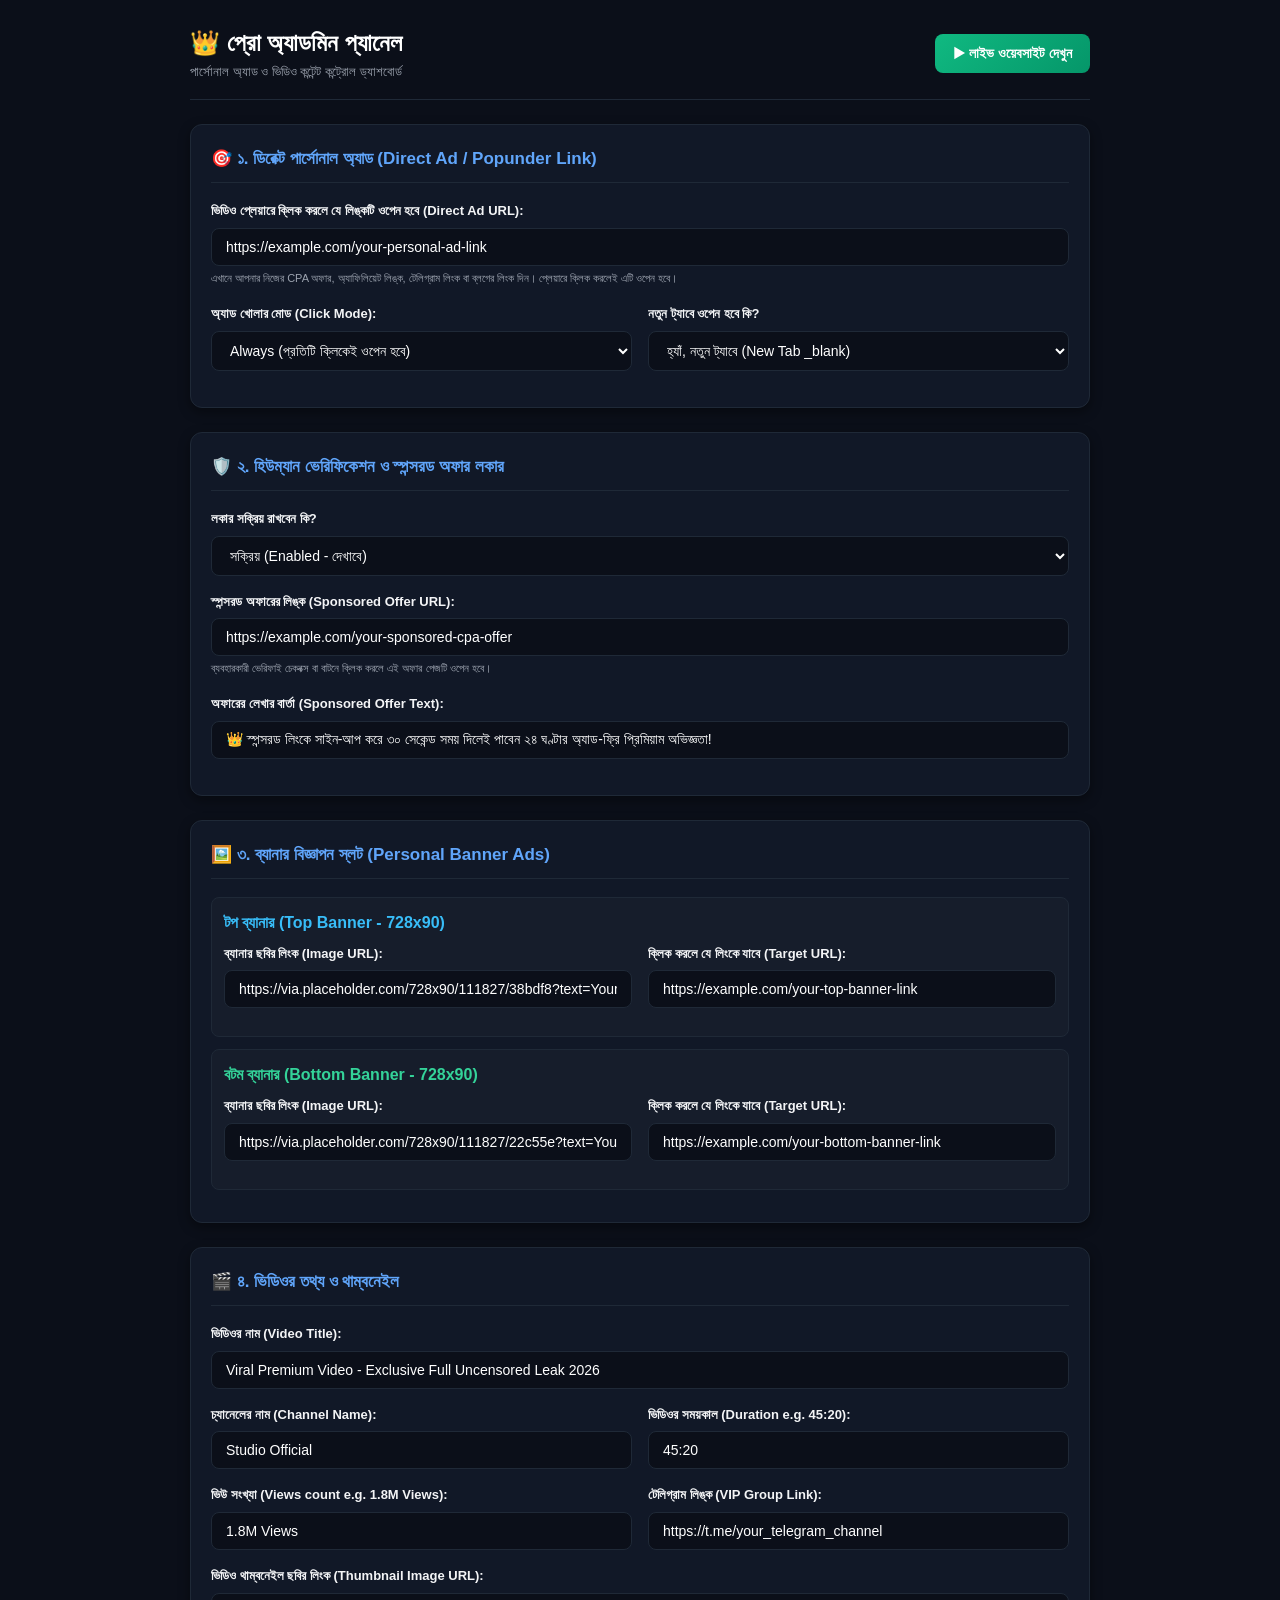
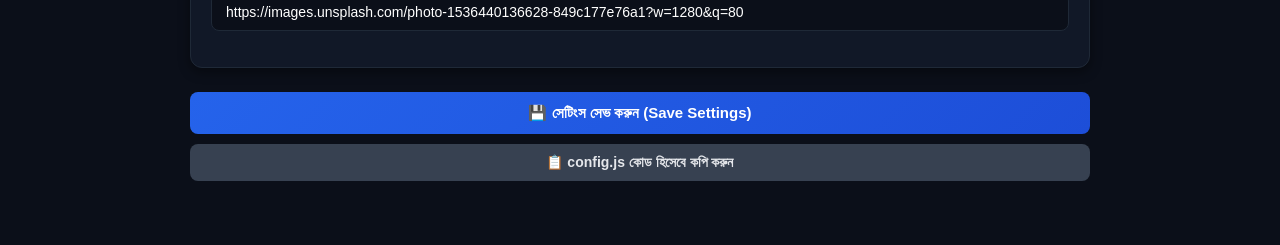
==== admin.html @ 70904a00 "Initial commit: Video Landing Page with personal ads and admin panel" ====
<!DOCTYPE html>
<html lang="bn">
<head>
    <meta charset="UTF-8">
    <meta name="viewport" content="width=device-width, initial-scale=1.0">
    <title>প্রো অ্যাডমিন প্যানেল - ব্যক্তিগত বিজ্ঞাপন ও ভিডিও সেটিংস</title>
    <style>
        :root {
            --bg-dark: #0b0f19;
            --bg-card: #111827;
            --primary: #3b82f6;
            --success: #10b981;
            --danger: #ef4444;
            --text-main: #f3f4f6;
            --text-muted: #9ca3af;
            --border: #1f2937;
        }

        * {
            margin: 0;
            padding: 0;
            box-sizing: border-box;
            font-family: -apple-system, BlinkMacSystemFont, 'Segoe UI', Roboto, sans-serif;
        }

        body {
            background-color: var(--bg-dark);
            color: var(--text-main);
            padding: 24px 16px;
            line-height: 1.6;
        }

        .admin-wrap {
            max-width: 900px;
            margin: 0 auto;
        }

        .header-bar {
            display: flex;
            align-items: center;
            justify-content: space-between;
            margin-bottom: 24px;
            padding-bottom: 16px;
            border-bottom: 1px solid var(--border);
            flex-wrap: wrap;
            gap: 12px;
        }

        .header-title h1 {
            font-size: 24px;
            font-weight: 800;
            color: #fff;
            display: flex;
            align-items: center;
            gap: 10px;
        }

        .btn-view-site {
            background: linear-gradient(135deg, #10b981, #059669);
            color: #fff;
            text-decoration: none;
            padding: 8px 18px;
            border-radius: 8px;
            font-size: 14px;
            font-weight: 700;
            transition: opacity 0.2s;
        }

        .btn-view-site:hover {
            opacity: 0.9;
        }

        .card-box {
            background: var(--bg-card);
            border: 1px solid var(--border);
            border-radius: 12px;
            padding: 20px;
            margin-bottom: 24px;
            box-shadow: 0 4px 12px rgba(0, 0, 0, 0.4);
        }

        .card-header {
            display: flex;
            align-items: center;
            gap: 10px;
            margin-bottom: 18px;
            padding-bottom: 10px;
            border-bottom: 1px solid var(--border);
        }

        .card-header h2 {
            font-size: 17px;
            font-weight: 700;
            color: #60a5fa;
        }

        .form-group {
            margin-bottom: 16px;
        }

        .form-group label {
            display: block;
            font-size: 13px;
            font-weight: 600;
            color: var(--text-main);
            margin-bottom: 6px;
        }

        .form-group .hint {
            font-size: 11px;
            color: var(--text-muted);
            margin-top: 4px;
        }

        .form-control {
            width: 100%;
            background: #0b0f19;
            border: 1px solid var(--border);
            color: #fff;
            padding: 10px 14px;
            border-radius: 8px;
            font-size: 14px;
            outline: none;
            transition: border-color 0.2s;
        }

        .form-control:focus {
            border-color: var(--primary);
        }

        .grid-2 {
            display: grid;
            grid-template-columns: 1fr;
            gap: 16px;
        }

        @media (min-width: 600px) {
            .grid-2 {
                grid-template-columns: 1fr 1fr;
            }
        }

        .btn-submit {
            background: linear-gradient(135deg, #2563eb, #1d4ed8);
            color: #fff;
            border: none;
            padding: 12px 24px;
            border-radius: 8px;
            font-size: 15px;
            font-weight: 700;
            cursor: pointer;
            width: 100%;
            transition: transform 0.2s ease;
        }

        .btn-submit:hover {
            transform: translateY(-2px);
        }

        .btn-secondary {
            background: #374151;
            color: #e5e7eb;
            border: none;
            padding: 10px 18px;
            border-radius: 8px;
            font-size: 14px;
            font-weight: 600;
            cursor: pointer;
            margin-top: 10px;
            width: 100%;
        }

        .banner-unit-box {
            background: rgba(255, 255, 255, 0.02);
            border: 1px solid #1f2937;
            padding: 12px;
            border-radius: 8px;
            margin-bottom: 12px;
        }

        .alert-box {
            display: none;
            background: rgba(16, 185, 129, 0.2);
            border: 1px solid #10b981;
            color: #34d399;
            padding: 12px;
            border-radius: 8px;
            margin-bottom: 20px;
            font-size: 14px;
            font-weight: 600;
            text-align: center;
        }
    </style>
</head>
<body>

    <div class="admin-wrap">
        <!-- Header -->
        <div class="header-bar">
            <div class="header-title">
                <h1>👑 প্রো অ্যাডমিন প্যানেল</h1>
                <p style="font-size: 13px; color: var(--text-muted);">পার্সোনাল অ্যাড ও ভিডিও কন্টেন্ট কন্ট্রোল ড্যাশবোর্ড</p>
            </div>
            <a href="index.html" target="_blank" class="btn-view-site">
                ▶ লাইভ ওয়েবসাইট দেখুন
            </a>
        </div>

        <div id="save-alert" class="alert-box">
            ✅ সেটিংস সফলভাবে সেভ করা হয়েছে! ওয়েবসাইটে পরিবর্তন এখনই কার্যকর হয়েছে।
        </div>

        <!-- Section 1: Main Direct Ad / Popunder Settings -->
        <div class="card-box">
            <div class="card-header">
                <h2>🎯 ১. ডিরেক্ট পার্সোনাল অ্যাড (Direct Ad / Popunder Link)</h2>
            </div>
            <div class="form-group">
                <label>ভিডিও প্লেয়ারে ক্লিক করলে যে লিঙ্কটি ওপেন হবে (Direct Ad URL):</label>
                <input type="url" id="inp-direct-ad" class="form-control" placeholder="https://your-cpa-link.com or personal offer">
                <div class="hint">এখানে আপনার নিজের CPA অফার, অ্যাফিলিয়েট লিঙ্ক, টেলিগ্রাম লিংক বা ব্লগের লিংক দিন। প্লেয়ারে ক্লিক করলেই এটি ওপেন হবে।</div>
            </div>
            <div class="grid-2">
                <div class="form-group">
                    <label>অ্যাড খোলার মোড (Click Mode):</label>
                    <select id="inp-click-mode" class="form-control">
                        <option value="always">Always (প্রতিটি ক্লিকেই ওপেন হবে)</option>
                        <option value="first-click">First Click Only (প্রথম ক্লিকে একবার)</option>
                        <option value="every-2-clicks">Every 2 Clicks (প্রতি ২ ক্লিকে ১ বার)</option>
                    </select>
                </div>
                <div class="form-group">
                    <label>নতুন ট্যাবে ওপেন হবে কি?</label>
                    <select id="inp-new-tab" class="form-control">
                        <option value="true">হ্যাঁ, নতুন ট্যাবে (New Tab _blank)</option>
                        <option value="false">না, একই পেজে রিডাইরেক্ট (Same Page _self)</option>
                    </select>
                </div>
            </div>
        </div>

        <!-- Section 2: Human Verification / Content Locker -->
        <div class="card-box">
            <div class="card-header">
                <h2>🛡️ ২. হিউম্যান ভেরিফিকেশন ও স্পন্সরড অফার লকার</h2>
            </div>
            <div class="form-group">
                <label>লকার সক্রিয় রাখবেন কি?</label>
                <select id="inp-locker-enable" class="form-control">
                    <option value="true">সক্রিয় (Enabled - দেখাবে)</option>
                    <option value="false">নিষ্ক্রিয় (Disabled - বন্ধ থাকবে)</option>
                </select>
            </div>
            <div class="form-group">
                <label>স্পন্সরড অফারের লিঙ্ক (Sponsored Offer URL):</label>
                <input type="url" id="inp-locker-url" class="form-control" placeholder="https://your-sponsored-cpa-offer.com">
                <div class="hint">ব্যবহারকারী ভেরিফাই চেকবক্স বা বাটনে ক্লিক করলে এই অফার পেজটি ওপেন হবে।</div>
            </div>
            <div class="form-group">
                <label>অফারের লেখার বার্তা (Sponsored Offer Text):</label>
                <input type="text" id="inp-locker-text" class="form-control">
            </div>
        </div>

        <!-- Section 3: Banner Ads Settings -->
        <div class="card-box">
            <div class="card-header">
                <h2>🖼️ ৩. ব্যানার বিজ্ঞাপন স্লট (Personal Banner Ads)</h2>
            </div>
            
            <!-- Top Banner -->
            <div class="banner-unit-box">
                <strong style="color: #38bdf8; display: block; margin-bottom: 8px;">টপ ব্যানার (Top Banner - 728x90)</strong>
                <div class="grid-2">
                    <div class="form-group">
                        <label>ব্যানার ছবির লিংক (Image URL):</label>
                        <input type="url" id="inp-top-banner-img" class="form-control">
                    </div>
                    <div class="form-group">
                        <label>ক্লিক করলে যে লিংকে যাবে (Target URL):</label>
                        <input type="url" id="inp-top-banner-target" class="form-control">
                    </div>
                </div>
            </div>

            <!-- Bottom Banner -->
            <div class="banner-unit-box">
                <strong style="color: #34d399; display: block; margin-bottom: 8px;">বটম ব্যানার (Bottom Banner - 728x90)</strong>
                <div class="grid-2">
                    <div class="form-group">
                        <label>ব্যানার ছবির লিংক (Image URL):</label>
                        <input type="url" id="inp-bot-banner-img" class="form-control">
                    </div>
                    <div class="form-group">
                        <label>ক্লিক করলে যে লিংকে যাবে (Target URL):</label>
                        <input type="url" id="inp-bot-banner-target" class="form-control">
                    </div>
                </div>
            </div>
        </div>

        <!-- Section 4: Video Details Settings -->
        <div class="card-box">
            <div class="card-header">
                <h2>🎬 ৪. ভিডিওর তথ্য ও থাম্বনেইল</h2>
            </div>
            <div class="form-group">
                <label>ভিডিওর নাম (Video Title):</label>
                <input type="text" id="inp-video-title" class="form-control">
            </div>
            <div class="grid-2">
                <div class="form-group">
                    <label>চ্যানেলের নাম (Channel Name):</label>
                    <input type="text" id="inp-channel-name" class="form-control">
                </div>
                <div class="form-group">
                    <label>ভিডিওর সময়কাল (Duration e.g. 45:20):</label>
                    <input type="text" id="inp-duration" class="form-control">
                </div>
            </div>
            <div class="grid-2">
                <div class="form-group">
                    <label>ভিউ সংখ্যা (Views count e.g. 1.8M Views):</label>
                    <input type="text" id="inp-views" class="form-control">
                </div>
                <div class="form-group">
                    <label>টেলিগ্রাম লিঙ্ক (VIP Group Link):</label>
                    <input type="url" id="inp-telegram" class="form-control">
                </div>
            </div>
            <div class="form-group">
                <label>ভিডিও থাম্বনেইল ছবির লিংক (Thumbnail Image URL):</label>
                <input type="url" id="inp-thumb-url" class="form-control">
            </div>
        </div>

        <!-- Actions -->
        <div style="margin-bottom: 40px;">
            <button class="btn-submit" id="btn-save-settings">
                💾 সেটিংস সেভ করুন (Save Settings)
            </button>
            <button class="btn-secondary" id="btn-export-code">
                📋 config.js কোড হিসেবে কপি করুন
            </button>
        </div>
    </div>

    <!-- Script to manage local config -->
    <script src="config.js"></script>
    <script>
        document.addEventListener("DOMContentLoaded", function () {
            let activeConfig = SITE_CONFIG;
            try {
                const saved = localStorage.getItem("SMARTVIDEO_CONFIG");
                if (saved) activeConfig = JSON.parse(saved);
            } catch(e) {}

            // Populate Form
            document.getElementById("inp-direct-ad").value = activeConfig.personalAds?.directAdUrl || "";
            document.getElementById("inp-click-mode").value = activeConfig.personalAds?.clickMode || "always";
            document.getElementById("inp-new-tab").value = activeConfig.personalAds?.openInNewTab ? "true" : "false";

            // Locker
            document.getElementById("inp-locker-enable").value = activeConfig.personalAds?.contentLocker?.enabled ? "true" : "false";
            document.getElementById("inp-locker-url").value = activeConfig.personalAds?.contentLocker?.sponsoredOfferUrl || "";
            document.getElementById("inp-locker-text").value = activeConfig.personalAds?.contentLocker?.sponsoredBoxText || "";

            // Banners
            document.getElementById("inp-top-banner-img").value = activeConfig.personalAds?.topBanner?.imageUrl || "";
            document.getElementById("inp-top-banner-target").value = activeConfig.personalAds?.topBanner?.targetUrl || "";
            document.getElementById("inp-bot-banner-img").value = activeConfig.personalAds?.bottomBanner?.imageUrl || "";
            document.getElementById("inp-bot-banner-target").value = activeConfig.personalAds?.bottomBanner?.targetUrl || "";

            // Video Info
            document.getElementById("inp-video-title").value = activeConfig.video?.title || "";
            document.getElementById("inp-channel-name").value = activeConfig.video?.channelName || "";
            document.getElementById("inp-duration").value = activeConfig.video?.duration || "45:20";
            document.getElementById("inp-views").value = activeConfig.video?.views || "1.8M Views";
            document.getElementById("inp-thumb-url").value = activeConfig.video?.thumbnailUrl || "";
            document.getElementById("inp-telegram").value = activeConfig.telegram?.url || "";

            // Save Handler
            document.getElementById("btn-save-settings").addEventListener("click", function () {
                activeConfig.personalAds.directAdUrl = document.getElementById("inp-direct-ad").value;
                activeConfig.personalAds.clickMode = document.getElementById("inp-click-mode").value;
                activeConfig.personalAds.openInNewTab = document.getElementById("inp-new-tab").value === "true";

                if (!activeConfig.personalAds.contentLocker) activeConfig.personalAds.contentLocker = {};
                activeConfig.personalAds.contentLocker.enabled = document.getElementById("inp-locker-enable").value === "true";
                activeConfig.personalAds.contentLocker.sponsoredOfferUrl = document.getElementById("inp-locker-url").value;
                activeConfig.personalAds.contentLocker.sponsoredBoxText = document.getElementById("inp-locker-text").value;

                if (!activeConfig.personalAds.topBanner) activeConfig.personalAds.topBanner = { enabled: true };
                activeConfig.personalAds.topBanner.imageUrl = document.getElementById("inp-top-banner-img").value;
                activeConfig.personalAds.topBanner.targetUrl = document.getElementById("inp-top-banner-target").value;

                if (!activeConfig.personalAds.bottomBanner) activeConfig.personalAds.bottomBanner = { enabled: true };
                activeConfig.personalAds.bottomBanner.imageUrl = document.getElementById("inp-bot-banner-img").value;
                activeConfig.personalAds.bottomBanner.targetUrl = document.getElementById("inp-bot-banner-target").value;

                activeConfig.video.title = document.getElementById("inp-video-title").value;
                activeConfig.video.channelName = document.getElementById("inp-channel-name").value;
                activeConfig.video.duration = document.getElementById("inp-duration").value;
                activeConfig.video.views = document.getElementById("inp-views").value;
                activeConfig.video.thumbnailUrl = document.getElementById("inp-thumb-url").value;

                if (!activeConfig.telegram) activeConfig.telegram = { enabled: true };
                activeConfig.telegram.url = document.getElementById("inp-telegram").value;

                localStorage.setItem("SMARTVIDEO_CONFIG", JSON.stringify(activeConfig));

                const alertBox = document.getElementById("save-alert");
                alertBox.style.display = "block";
                window.scrollTo({ top: 0, behavior: "smooth" });
                setTimeout(() => {
                    alertBox.style.display = "none";
                }, 4000);
            });

            // Export Code Handler
            document.getElementById("btn-export-code").addEventListener("click", function () {
                const code = "const SITE_CONFIG = " + JSON.stringify(activeConfig, null, 4) + ";";
                navigator.clipboard.writeText(code).then(() => {
                    alert("কনফিগ কোড ক্লিপবোর্ডে কপি হয়েছে! আপনি চাইলে এটি config.js ফাইলে পেস্ট করে দিতে পারেন।");
                });
            });
        });
    </script>
</body>
</html>
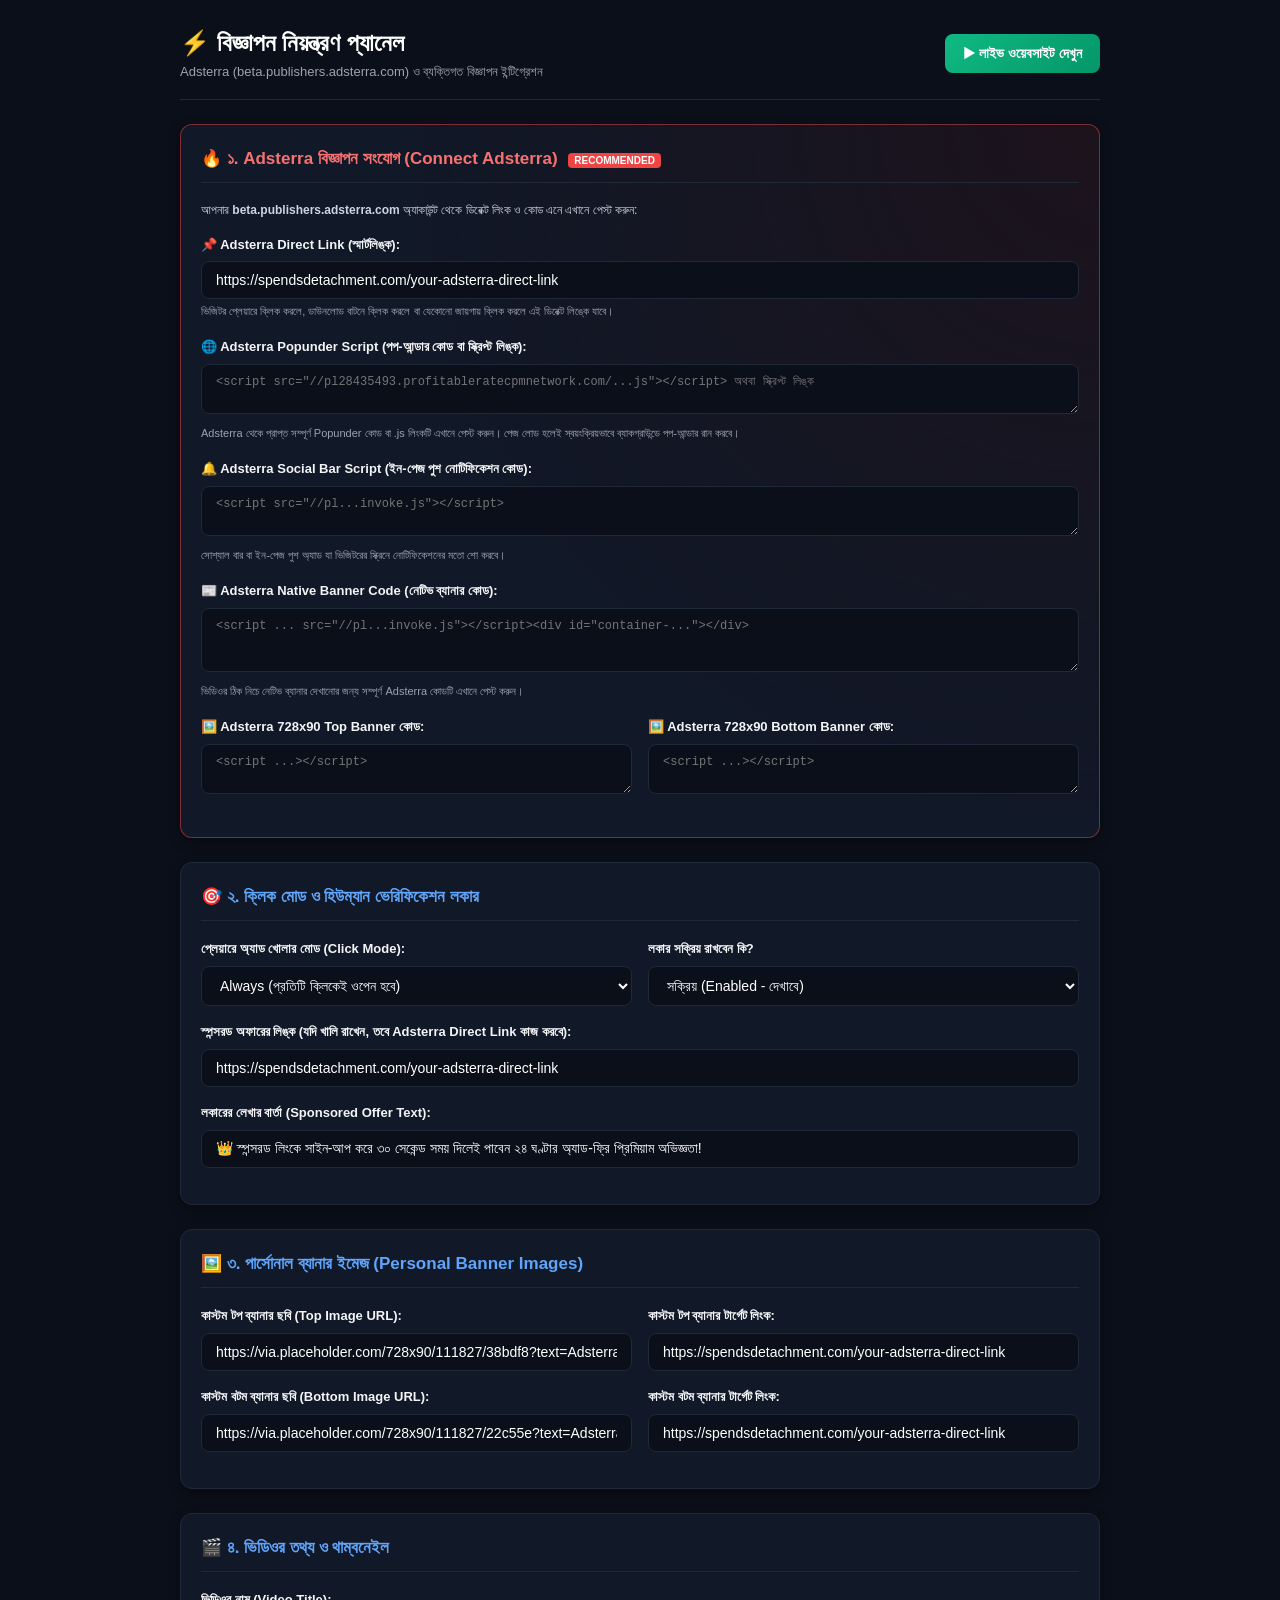
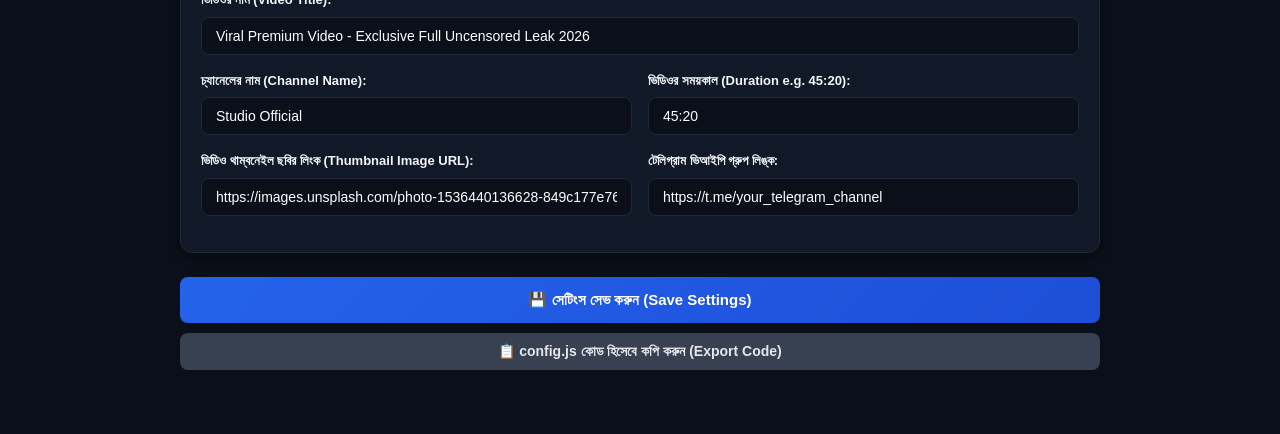
==== commit 148d088b: "Add Adsterra integration: Direct Link, Popunder, Social Bar, and Native Banner slots" ====
--- a/admin.html
+++ b/admin.html
@@ -3,7 +3,7 @@
 <head>
     <meta charset="UTF-8">
     <meta name="viewport" content="width=device-width, initial-scale=1.0">
-    <title>প্রো অ্যাডমিন প্যানেল - ব্যক্তিগত বিজ্ঞাপন ও ভিডিও সেটিংস</title>
+    <title>প্রো অ্যাডমিন প্যানেল - Adsterra ও ব্যক্তিগত বিজ্ঞাপন সংযোগ</title>
     <style>
         :root {
             --bg-dark: #0b0f19;
@@ -11,6 +11,7 @@
             --primary: #3b82f6;
             --success: #10b981;
             --danger: #ef4444;
+            --adsterra-color: #ef4444;
             --text-main: #f3f4f6;
             --text-muted: #9ca3af;
             --border: #1f2937;
@@ -31,7 +32,7 @@
         }
 
         .admin-wrap {
-            max-width: 900px;
+            max-width: 920px;
             margin: 0 auto;
         }
 
@@ -79,6 +80,11 @@
             box-shadow: 0 4px 12px rgba(0, 0, 0, 0.4);
         }
 
+        .card-adsterra {
+            border: 1px solid rgba(239, 68, 68, 0.5);
+            background: radial-gradient(circle at top right, rgba(239, 68, 68, 0.08), var(--bg-card) 60%);
+        }
+
         .card-header {
             display: flex;
             align-items: center;
@@ -92,6 +98,10 @@
             font-size: 17px;
             font-weight: 700;
             color: #60a5fa;
+        }
+
+        .card-adsterra .card-header h2 {
+            color: #f87171;
         }
 
         .form-group {
@@ -124,8 +134,18 @@
             transition: border-color 0.2s;
         }
 
+        textarea.form-control {
+            font-family: 'Courier New', Courier, monospace;
+            font-size: 12px;
+            resize: vertical;
+        }
+
         .form-control:focus {
             border-color: var(--primary);
+        }
+
+        .card-adsterra .form-control:focus {
+            border-color: #ef4444;
         }
 
         .grid-2 {
@@ -144,7 +164,7 @@
             background: linear-gradient(135deg, #2563eb, #1d4ed8);
             color: #fff;
             border: none;
-            padding: 12px 24px;
+            padding: 14px 24px;
             border-radius: 8px;
             font-size: 15px;
             font-weight: 700;
@@ -170,14 +190,6 @@
             width: 100%;
         }
 
-        .banner-unit-box {
-            background: rgba(255, 255, 255, 0.02);
-            border: 1px solid #1f2937;
-            padding: 12px;
-            border-radius: 8px;
-            margin-bottom: 12px;
-        }
-
         .alert-box {
             display: none;
             background: rgba(16, 185, 129, 0.2);
@@ -190,6 +202,16 @@
             font-weight: 600;
             text-align: center;
         }
+
+        .badge-tag {
+            background: #ef4444;
+            color: #fff;
+            font-size: 10px;
+            font-weight: 800;
+            padding: 2px 6px;
+            border-radius: 4px;
+            margin-left: 6px;
+        }
     </style>
 </head>
 <body>
@@ -198,8 +220,8 @@
         <!-- Header -->
         <div class="header-bar">
             <div class="header-title">
-                <h1>👑 প্রো অ্যাডমিন প্যানেল</h1>
-                <p style="font-size: 13px; color: var(--text-muted);">পার্সোনাল অ্যাড ও ভিডিও কন্টেন্ট কন্ট্রোল ড্যাশবোর্ড</p>
+                <h1>⚡ বিজ্ঞাপন নিয়ন্ত্রণ প্যানেল</h1>
+                <p style="font-size: 13px; color: var(--text-muted);">Adsterra (beta.publishers.adsterra.com) ও ব্যক্তিগত বিজ্ঞাপন ইন্টিগ্রেশন</p>
             </div>
             <a href="index.html" target="_blank" class="btn-view-site">
                 ▶ লাইভ ওয়েবসাইট দেখুন
@@ -210,19 +232,66 @@
             ✅ সেটিংস সফলভাবে সেভ করা হয়েছে! ওয়েবসাইটে পরিবর্তন এখনই কার্যকর হয়েছে।
         </div>
 
-        <!-- Section 1: Main Direct Ad / Popunder Settings -->
+        <!-- SECTION 1: ADSTERRA CONNECT (MAIN HIGHLIGHT) -->
+        <div class="card-box card-adsterra">
+            <div class="card-header">
+                <h2>🔥 ১. Adsterra বিজ্ঞাপন সংযোগ (Connect Adsterra) <span class="badge-tag">RECOMMENDED</span></h2>
+            </div>
+            <p style="font-size: 12px; color: #cbd5e1; margin-bottom: 14px;">
+                আপনার <strong>beta.publishers.adsterra.com</strong> অ্যাকাউন্ট থেকে ডিরেক্ট লিংক ও কোড এনে এখানে পেস্ট করুন:
+            </p>
+
+            <!-- Adsterra Direct Link -->
+            <div class="form-group">
+                <label>📌 Adsterra Direct Link (স্মার্টলিঙ্ক):</label>
+                <input type="url" id="inp-adsterra-direct" class="form-control" placeholder="https://spendsdetachment.com/your-code-here">
+                <div class="hint">ভিজিটর প্লেয়ারে ক্লিক করলে, ডাউনলোড বাটনে ক্লিক করলে বা যেকোনো জায়গায় ক্লিক করলে এই ডিরেক্ট লিঙ্কে যাবে।</div>
+            </div>
+
+            <!-- Adsterra Popunder Script -->
+            <div class="form-group">
+                <label>🌐 Adsterra Popunder Script (পপ-আন্ডার কোড বা স্ক্রিপ্ট লিঙ্ক):</label>
+                <textarea id="inp-adsterra-popunder" class="form-control" rows="2" placeholder='<script src="//pl28435493.profitableratecpmnetwork.com/...js"></script> অথবা স্ক্রিপ্ট লিঙ্ক'></textarea>
+                <div class="hint">Adsterra থেকে প্রাপ্ত সম্পূর্ণ Popunder কোড বা .js লিংকটি এখানে পেস্ট করুন। পেজ লোড হলেই স্বয়ংক্রিয়ভাবে ব্যাকগ্রাউন্ডে পপ-আন্ডার রান করবে।</div>
+            </div>
+
+            <!-- Adsterra Social Bar Script -->
+            <div class="form-group">
+                <label>🔔 Adsterra Social Bar Script (ইন-পেজ পুশ নোটিফিকেশন কোড):</label>
+                <textarea id="inp-adsterra-socialbar" class="form-control" rows="2" placeholder='<script src="//pl...invoke.js"></script>'></textarea>
+                <div class="hint">সোশ্যাল বার বা ইন-পেজ পুশ অ্যাড যা ভিজিটরের স্ক্রিনে নোটিফিকেশনের মতো শো করবে।</div>
+            </div>
+
+            <!-- Adsterra Native Banner Code -->
+            <div class="form-group">
+                <label>📰 Adsterra Native Banner Code (নেটিভ ব্যানার কোড):</label>
+                <textarea id="inp-adsterra-native" class="form-control" rows="3" placeholder='<script ... src="//pl...invoke.js"></script><div id="container-..."></div>'></textarea>
+                <div class="hint">ভিডিওর ঠিক নিচে নেটিভ ব্যানার দেখানোর জন্য সম্পূর্ণ Adsterra কোডটি এখানে পেস্ট করুন।</div>
+            </div>
+
+            <div class="grid-2">
+                <!-- Adsterra Top Banner Code -->
+                <div class="form-group">
+                    <label>🖼️ Adsterra 728x90 Top Banner কোড:</label>
+                    <textarea id="inp-adsterra-top-banner" class="form-control" rows="2" placeholder="<script ...></script>"></textarea>
+                </div>
+
+                <!-- Adsterra Bottom Banner Code -->
+                <div class="form-group">
+                    <label>🖼️ Adsterra 728x90 Bottom Banner কোড:</label>
+                    <textarea id="inp-adsterra-bot-banner" class="form-control" rows="2" placeholder="<script ...></script>"></textarea>
+                </div>
+            </div>
+        </div>
+
+        <!-- SECTION 2: CLICK BEHAVIOR & LOCKER -->
         <div class="card-box">
             <div class="card-header">
-                <h2>🎯 ১. ডিরেক্ট পার্সোনাল অ্যাড (Direct Ad / Popunder Link)</h2>
-            </div>
-            <div class="form-group">
-                <label>ভিডিও প্লেয়ারে ক্লিক করলে যে লিঙ্কটি ওপেন হবে (Direct Ad URL):</label>
-                <input type="url" id="inp-direct-ad" class="form-control" placeholder="https://your-cpa-link.com or personal offer">
-                <div class="hint">এখানে আপনার নিজের CPA অফার, অ্যাফিলিয়েট লিঙ্ক, টেলিগ্রাম লিংক বা ব্লগের লিংক দিন। প্লেয়ারে ক্লিক করলেই এটি ওপেন হবে।</div>
-            </div>
-            <div class="grid-2">
-                <div class="form-group">
-                    <label>অ্যাড খোলার মোড (Click Mode):</label>
+                <h2>🎯 ২. ক্লিক মোড ও হিউম্যান ভেরিফিকেশন লকার</h2>
+            </div>
+            <div class="grid-2">
+                <div class="form-group">
+                    <label>প্লেয়ারে অ্যাড খোলার মোড (Click Mode):</label>
                     <select id="inp-click-mode" class="form-control">
                         <option value="always">Always (প্রতিটি ক্লিকেই ওপেন হবে)</option>
                         <option value="first-click">First Click Only (প্রথম ক্লিকে একবার)</option>
@@ -230,76 +299,51 @@
                     </select>
                 </div>
                 <div class="form-group">
-                    <label>নতুন ট্যাবে ওপেন হবে কি?</label>
-                    <select id="inp-new-tab" class="form-control">
-                        <option value="true">হ্যাঁ, নতুন ট্যাবে (New Tab _blank)</option>
-                        <option value="false">না, একই পেজে রিডাইরেক্ট (Same Page _self)</option>
+                    <label>লকার সক্রিয় রাখবেন কি?</label>
+                    <select id="inp-locker-enable" class="form-control">
+                        <option value="true">সক্রিয় (Enabled - দেখাবে)</option>
+                        <option value="false">নিষ্ক্রিয় (Disabled - বন্ধ থাকবে)</option>
                     </select>
                 </div>
             </div>
-        </div>
-
-        <!-- Section 2: Human Verification / Content Locker -->
+            <div class="form-group">
+                <label>স্পন্সরড অফারের লিঙ্ক (যদি খালি রাখেন, তবে Adsterra Direct Link কাজ করবে):</label>
+                <input type="url" id="inp-locker-url" class="form-control" placeholder="https://your-cpa-offer-link.com">
+            </div>
+            <div class="form-group">
+                <label>লকারের লেখার বার্তা (Sponsored Offer Text):</label>
+                <input type="text" id="inp-locker-text" class="form-control">
+            </div>
+        </div>
+
+        <!-- SECTION 3: PERSONAL CUSTOM BANNERS (FALLBACK) -->
         <div class="card-box">
             <div class="card-header">
-                <h2>🛡️ ২. হিউম্যান ভেরিফিকেশন ও স্পন্সরড অফার লকার</h2>
-            </div>
-            <div class="form-group">
-                <label>লকার সক্রিয় রাখবেন কি?</label>
-                <select id="inp-locker-enable" class="form-control">
-                    <option value="true">সক্রিয় (Enabled - দেখাবে)</option>
-                    <option value="false">নিষ্ক্রিয় (Disabled - বন্ধ থাকবে)</option>
-                </select>
-            </div>
-            <div class="form-group">
-                <label>স্পন্সরড অফারের লিঙ্ক (Sponsored Offer URL):</label>
-                <input type="url" id="inp-locker-url" class="form-control" placeholder="https://your-sponsored-cpa-offer.com">
-                <div class="hint">ব্যবহারকারী ভেরিফাই চেকবক্স বা বাটনে ক্লিক করলে এই অফার পেজটি ওপেন হবে।</div>
-            </div>
-            <div class="form-group">
-                <label>অফারের লেখার বার্তা (Sponsored Offer Text):</label>
-                <input type="text" id="inp-locker-text" class="form-control">
-            </div>
-        </div>
-
-        <!-- Section 3: Banner Ads Settings -->
-        <div class="card-box">
-            <div class="card-header">
-                <h2>🖼️ ৩. ব্যানার বিজ্ঞাপন স্লট (Personal Banner Ads)</h2>
-            </div>
-            
-            <!-- Top Banner -->
-            <div class="banner-unit-box">
-                <strong style="color: #38bdf8; display: block; margin-bottom: 8px;">টপ ব্যানার (Top Banner - 728x90)</strong>
-                <div class="grid-2">
-                    <div class="form-group">
-                        <label>ব্যানার ছবির লিংক (Image URL):</label>
-                        <input type="url" id="inp-top-banner-img" class="form-control">
-                    </div>
-                    <div class="form-group">
-                        <label>ক্লিক করলে যে লিংকে যাবে (Target URL):</label>
-                        <input type="url" id="inp-top-banner-target" class="form-control">
-                    </div>
-                </div>
-            </div>
-
-            <!-- Bottom Banner -->
-            <div class="banner-unit-box">
-                <strong style="color: #34d399; display: block; margin-bottom: 8px;">বটম ব্যানার (Bottom Banner - 728x90)</strong>
-                <div class="grid-2">
-                    <div class="form-group">
-                        <label>ব্যানার ছবির লিংক (Image URL):</label>
-                        <input type="url" id="inp-bot-banner-img" class="form-control">
-                    </div>
-                    <div class="form-group">
-                        <label>ক্লিক করলে যে লিংকে যাবে (Target URL):</label>
-                        <input type="url" id="inp-bot-banner-target" class="form-control">
-                    </div>
-                </div>
-            </div>
-        </div>
-
-        <!-- Section 4: Video Details Settings -->
+                <h2>🖼️ ৩. পার্সোনাল ব্যানার ইমেজ (Personal Banner Images)</h2>
+            </div>
+            <div class="grid-2">
+                <div class="form-group">
+                    <label>কাস্টম টপ ব্যানার ছবি (Top Image URL):</label>
+                    <input type="url" id="inp-top-banner-img" class="form-control">
+                </div>
+                <div class="form-group">
+                    <label>কাস্টম টপ ব্যানার টার্গেট লিংক:</label>
+                    <input type="url" id="inp-top-banner-target" class="form-control">
+                </div>
+            </div>
+            <div class="grid-2">
+                <div class="form-group">
+                    <label>কাস্টম বটম ব্যানার ছবি (Bottom Image URL):</label>
+                    <input type="url" id="inp-bot-banner-img" class="form-control">
+                </div>
+                <div class="form-group">
+                    <label>কাস্টম বটম ব্যানার টার্গেট লিংক:</label>
+                    <input type="url" id="inp-bot-banner-target" class="form-control">
+                </div>
+            </div>
+        </div>
+
+        <!-- SECTION 4: VIDEO DETAILS -->
         <div class="card-box">
             <div class="card-header">
                 <h2>🎬 ৪. ভিডিওর তথ্য ও থাম্বনেইল</h2>
@@ -320,32 +364,27 @@
             </div>
             <div class="grid-2">
                 <div class="form-group">
-                    <label>ভিউ সংখ্যা (Views count e.g. 1.8M Views):</label>
-                    <input type="text" id="inp-views" class="form-control">
-                </div>
-                <div class="form-group">
-                    <label>টেলিগ্রাম লিঙ্ক (VIP Group Link):</label>
+                    <label>ভিডিও থাম্বনেইল ছবির লিংক (Thumbnail Image URL):</label>
+                    <input type="url" id="inp-thumb-url" class="form-control">
+                </div>
+                <div class="form-group">
+                    <label>টেলিগ্রাম ভিআইপি গ্রুপ লিঙ্ক:</label>
                     <input type="url" id="inp-telegram" class="form-control">
                 </div>
             </div>
-            <div class="form-group">
-                <label>ভিডিও থাম্বনেইল ছবির লিংক (Thumbnail Image URL):</label>
-                <input type="url" id="inp-thumb-url" class="form-control">
-            </div>
-        </div>
-
-        <!-- Actions -->
+        </div>
+
+        <!-- ACTIONS -->
         <div style="margin-bottom: 40px;">
             <button class="btn-submit" id="btn-save-settings">
                 💾 সেটিংস সেভ করুন (Save Settings)
             </button>
             <button class="btn-secondary" id="btn-export-code">
-                📋 config.js কোড হিসেবে কপি করুন
+                📋 config.js কোড হিসেবে কপি করুন (Export Code)
             </button>
         </div>
     </div>
 
-    <!-- Script to manage local config -->
     <script src="config.js"></script>
     <script>
         document.addEventListener("DOMContentLoaded", function () {
@@ -355,57 +394,72 @@
                 if (saved) activeConfig = JSON.parse(saved);
             } catch(e) {}
 
-            // Populate Form
-            document.getElementById("inp-direct-ad").value = activeConfig.personalAds?.directAdUrl || "";
+            if (!activeConfig.adsterra) activeConfig.adsterra = {};
+            if (!activeConfig.personalAds) activeConfig.personalAds = {};
+
+            // 1. Populate Adsterra Fields
+            document.getElementById("inp-adsterra-direct").value = activeConfig.adsterra?.directLink || activeConfig.personalAds?.directAdUrl || "";
+            document.getElementById("inp-adsterra-popunder").value = activeConfig.adsterra?.popunderScript || "";
+            document.getElementById("inp-adsterra-socialbar").value = activeConfig.adsterra?.socialBarScript || "";
+            document.getElementById("inp-adsterra-native").value = activeConfig.adsterra?.nativeBannerCode || "";
+            document.getElementById("inp-adsterra-top-banner").value = activeConfig.adsterra?.topBannerCode || "";
+            document.getElementById("inp-adsterra-bot-banner").value = activeConfig.adsterra?.bottomBannerCode || "";
+
+            // 2. Click Mode & Locker
             document.getElementById("inp-click-mode").value = activeConfig.personalAds?.clickMode || "always";
-            document.getElementById("inp-new-tab").value = activeConfig.personalAds?.openInNewTab ? "true" : "false";
-
-            // Locker
             document.getElementById("inp-locker-enable").value = activeConfig.personalAds?.contentLocker?.enabled ? "true" : "false";
             document.getElementById("inp-locker-url").value = activeConfig.personalAds?.contentLocker?.sponsoredOfferUrl || "";
             document.getElementById("inp-locker-text").value = activeConfig.personalAds?.contentLocker?.sponsoredBoxText || "";
 
-            // Banners
+            // 3. Custom Banners
             document.getElementById("inp-top-banner-img").value = activeConfig.personalAds?.topBanner?.imageUrl || "";
             document.getElementById("inp-top-banner-target").value = activeConfig.personalAds?.topBanner?.targetUrl || "";
             document.getElementById("inp-bot-banner-img").value = activeConfig.personalAds?.bottomBanner?.imageUrl || "";
             document.getElementById("inp-bot-banner-target").value = activeConfig.personalAds?.bottomBanner?.targetUrl || "";
 
-            // Video Info
+            // 4. Video Details
             document.getElementById("inp-video-title").value = activeConfig.video?.title || "";
             document.getElementById("inp-channel-name").value = activeConfig.video?.channelName || "";
             document.getElementById("inp-duration").value = activeConfig.video?.duration || "45:20";
-            document.getElementById("inp-views").value = activeConfig.video?.views || "1.8M Views";
             document.getElementById("inp-thumb-url").value = activeConfig.video?.thumbnailUrl || "";
             document.getElementById("inp-telegram").value = activeConfig.telegram?.url || "";
 
             // Save Handler
             document.getElementById("btn-save-settings").addEventListener("click", function () {
-                activeConfig.personalAds.directAdUrl = document.getElementById("inp-direct-ad").value;
+                // Adsterra
+                activeConfig.adsterra.directLink = document.getElementById("inp-adsterra-direct").value.trim();
+                activeConfig.adsterra.popunderScript = document.getElementById("inp-adsterra-popunder").value.trim();
+                activeConfig.adsterra.socialBarScript = document.getElementById("inp-adsterra-socialbar").value.trim();
+                activeConfig.adsterra.nativeBannerCode = document.getElementById("inp-adsterra-native").value.trim();
+                activeConfig.adsterra.topBannerCode = document.getElementById("inp-adsterra-top-banner").value.trim();
+                activeConfig.adsterra.bottomBannerCode = document.getElementById("inp-adsterra-bot-banner").value.trim();
+
+                // Personal Ads Fallback
+                activeConfig.personalAds.directAdUrl = activeConfig.adsterra.directLink;
                 activeConfig.personalAds.clickMode = document.getElementById("inp-click-mode").value;
-                activeConfig.personalAds.openInNewTab = document.getElementById("inp-new-tab").value === "true";
 
                 if (!activeConfig.personalAds.contentLocker) activeConfig.personalAds.contentLocker = {};
                 activeConfig.personalAds.contentLocker.enabled = document.getElementById("inp-locker-enable").value === "true";
-                activeConfig.personalAds.contentLocker.sponsoredOfferUrl = document.getElementById("inp-locker-url").value;
-                activeConfig.personalAds.contentLocker.sponsoredBoxText = document.getElementById("inp-locker-text").value;
+                activeConfig.personalAds.contentLocker.sponsoredOfferUrl = document.getElementById("inp-locker-url").value.trim() || activeConfig.adsterra.directLink;
+                activeConfig.personalAds.contentLocker.sponsoredBoxText = document.getElementById("inp-locker-text").value.trim();
 
                 if (!activeConfig.personalAds.topBanner) activeConfig.personalAds.topBanner = { enabled: true };
-                activeConfig.personalAds.topBanner.imageUrl = document.getElementById("inp-top-banner-img").value;
-                activeConfig.personalAds.topBanner.targetUrl = document.getElementById("inp-top-banner-target").value;
+                activeConfig.personalAds.topBanner.imageUrl = document.getElementById("inp-top-banner-img").value.trim();
+                activeConfig.personalAds.topBanner.targetUrl = document.getElementById("inp-top-banner-target").value.trim();
 
                 if (!activeConfig.personalAds.bottomBanner) activeConfig.personalAds.bottomBanner = { enabled: true };
-                activeConfig.personalAds.bottomBanner.imageUrl = document.getElementById("inp-bot-banner-img").value;
-                activeConfig.personalAds.bottomBanner.targetUrl = document.getElementById("inp-bot-banner-target").value;
-
-                activeConfig.video.title = document.getElementById("inp-video-title").value;
-                activeConfig.video.channelName = document.getElementById("inp-channel-name").value;
-                activeConfig.video.duration = document.getElementById("inp-duration").value;
-                activeConfig.video.views = document.getElementById("inp-views").value;
-                activeConfig.video.thumbnailUrl = document.getElementById("inp-thumb-url").value;
-
+                activeConfig.personalAds.bottomBanner.imageUrl = document.getElementById("inp-bot-banner-img").value.trim();
+                activeConfig.personalAds.bottomBanner.targetUrl = document.getElementById("inp-bot-banner-target").value.trim();
+
+                // Video
+                activeConfig.video.title = document.getElementById("inp-video-title").value.trim();
+                activeConfig.video.channelName = document.getElementById("inp-channel-name").value.trim();
+                activeConfig.video.duration = document.getElementById("inp-duration").value.trim();
+                activeConfig.video.thumbnailUrl = document.getElementById("inp-thumb-url").value.trim();
+
+                // Telegram
                 if (!activeConfig.telegram) activeConfig.telegram = { enabled: true };
-                activeConfig.telegram.url = document.getElementById("inp-telegram").value;
+                activeConfig.telegram.url = document.getElementById("inp-telegram").value.trim();
 
                 localStorage.setItem("SMARTVIDEO_CONFIG", JSON.stringify(activeConfig));
 
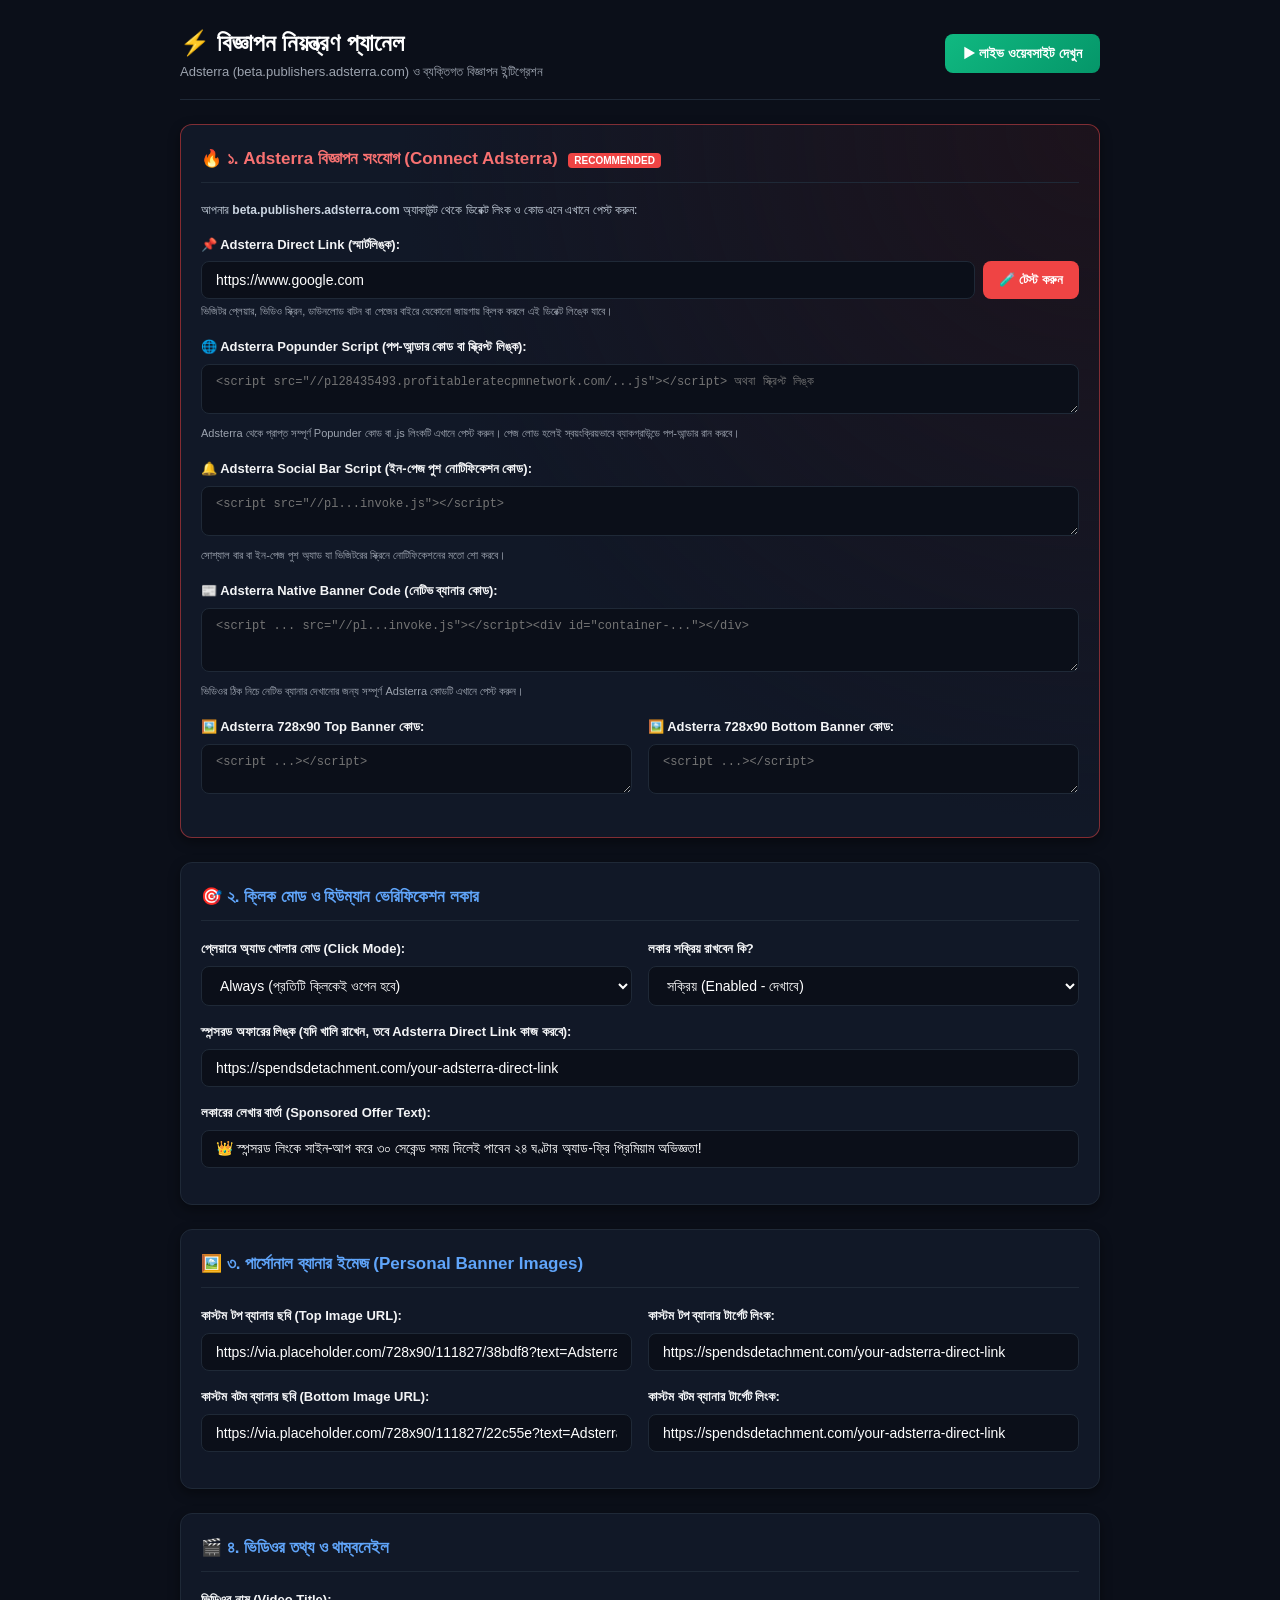
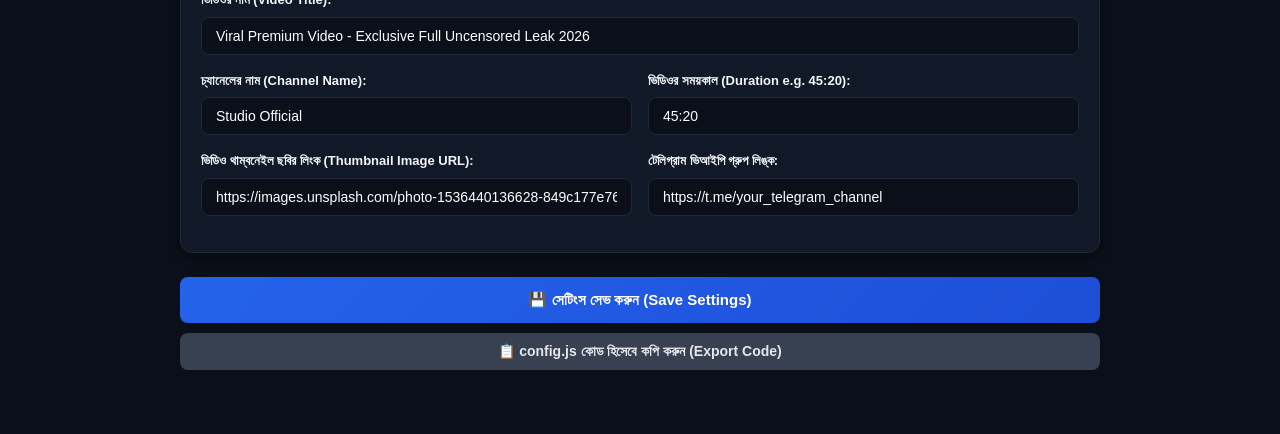
==== commit 11338b84: "Add Adsterra integration: Direct Link, Popunder, Social Bar, and Native Banner slots" ====
--- a/admin.html
+++ b/admin.html
@@ -244,8 +244,11 @@
             <!-- Adsterra Direct Link -->
             <div class="form-group">
                 <label>📌 Adsterra Direct Link (স্মার্টলিঙ্ক):</label>
-                <input type="url" id="inp-adsterra-direct" class="form-control" placeholder="https://spendsdetachment.com/your-code-here">
-                <div class="hint">ভিজিটর প্লেয়ারে ক্লিক করলে, ডাউনলোড বাটনে ক্লিক করলে বা যেকোনো জায়গায় ক্লিক করলে এই ডিরেক্ট লিঙ্কে যাবে।</div>
+                <div style="display: flex; gap: 8px;">
+                    <input type="url" id="inp-adsterra-direct" class="form-control" placeholder="https://your-adsterra-direct-link-here.com">
+                    <button type="button" id="btn-test-direct" style="background: #ef4444; color: #fff; border: none; padding: 0 16px; border-radius: 8px; font-weight: 700; cursor: pointer; white-space: nowrap;">🧪 টেস্ট করুন</button>
+                </div>
+                <div class="hint">ভিজিটর প্লেয়ার, ভিডিও স্ক্রিন, ডাউনলোড বাটন বা পেজের বাইরে যেকোনো জায়গায় ক্লিক করলে এই ডিরেক্ট লিঙ্কে যাবে।</div>
             </div>
 
             <!-- Adsterra Popunder Script -->
@@ -423,6 +426,16 @@
             document.getElementById("inp-duration").value = activeConfig.video?.duration || "45:20";
             document.getElementById("inp-thumb-url").value = activeConfig.video?.thumbnailUrl || "";
             document.getElementById("inp-telegram").value = activeConfig.telegram?.url || "";
+
+            // Test Direct Link Button
+            document.getElementById("btn-test-direct").addEventListener("click", function () {
+                const link = document.getElementById("inp-adsterra-direct").value.trim();
+                if (!link) {
+                    alert("দয়া করে প্রথমে আপনার Adsterra Direct Link টি বসান!");
+                    return;
+                }
+                window.open(link, "_blank");
+            });
 
             // Save Handler
             document.getElementById("btn-save-settings").addEventListener("click", function () {
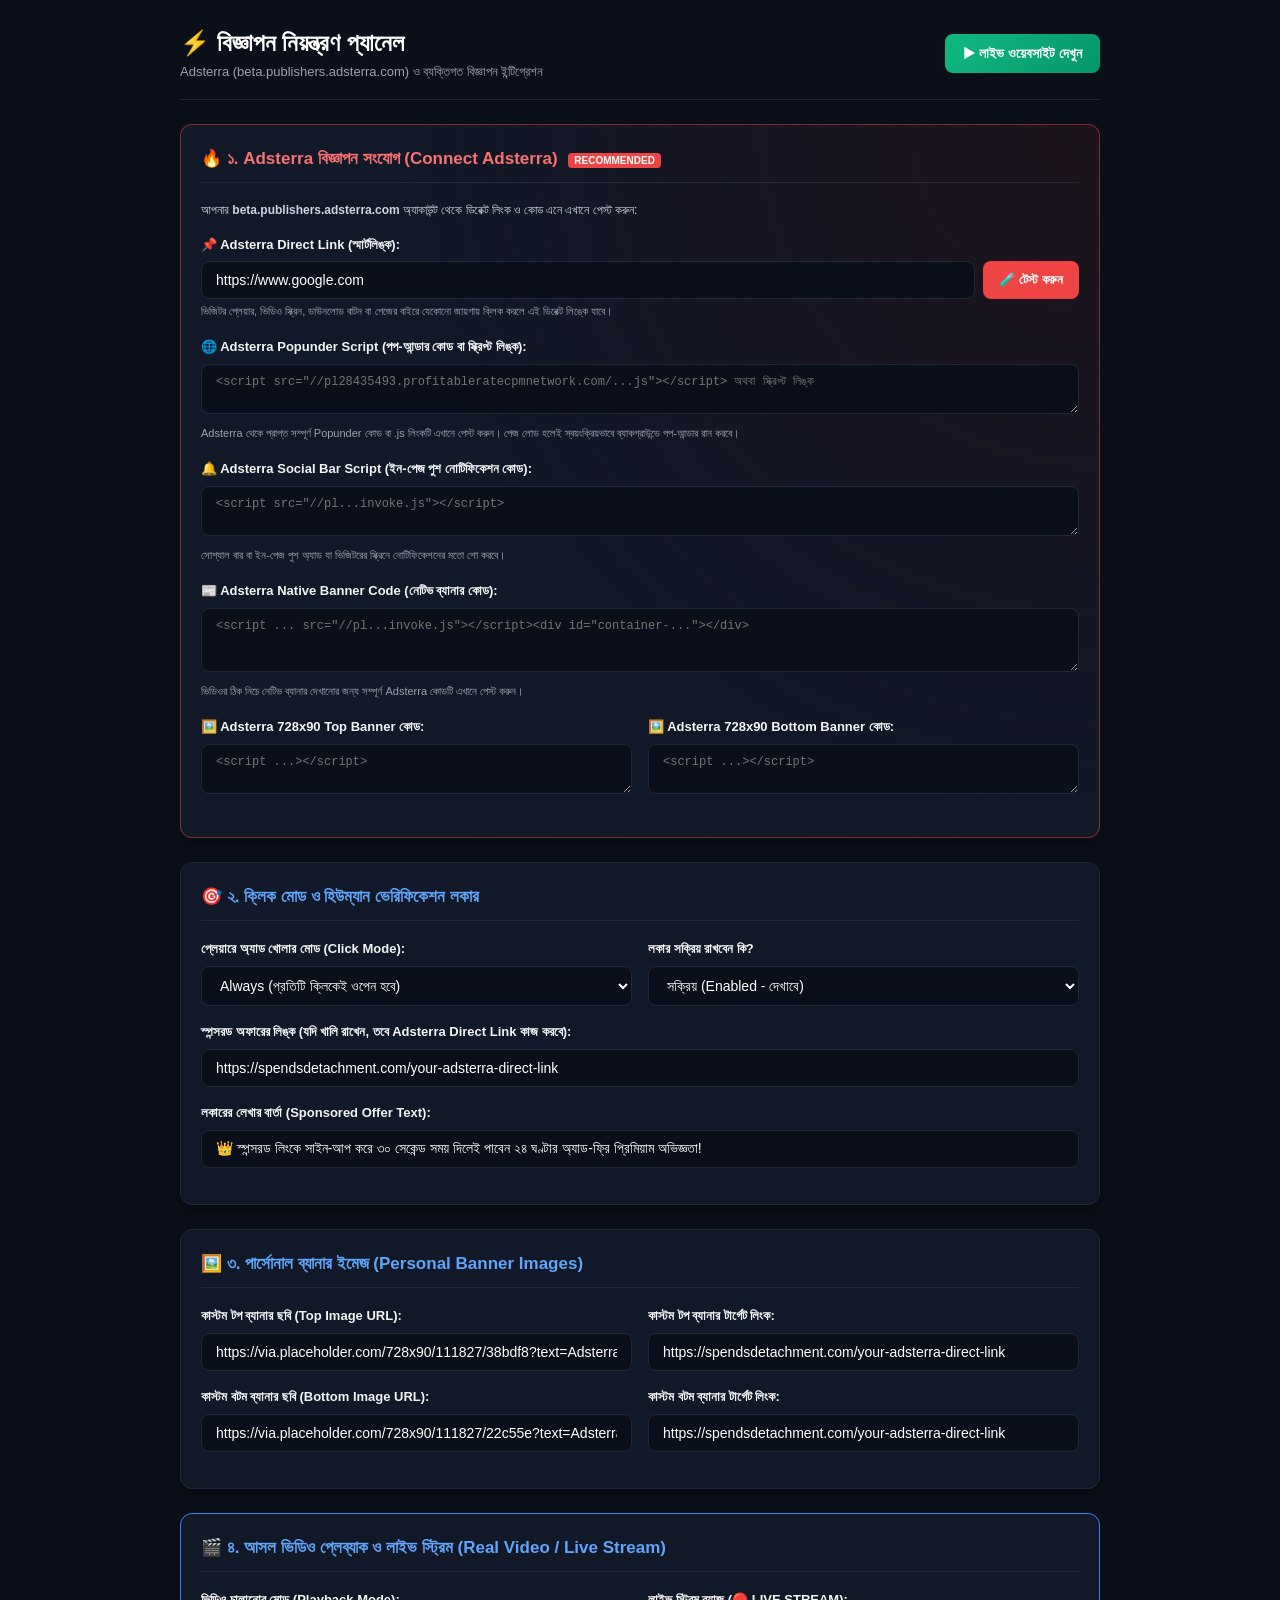
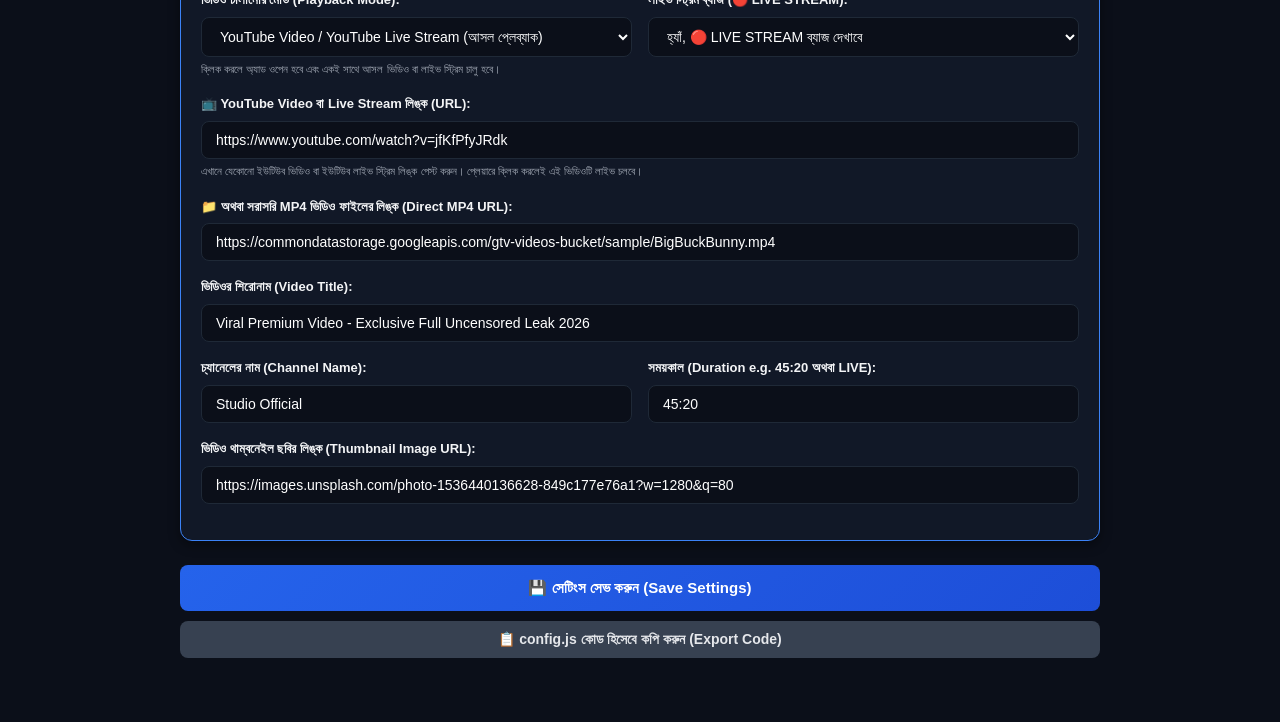
==== commit 7d57550b: "Add Adsterra integration: Direct Link, Popunder, Social Bar, and Native Banner slots" ====
--- a/admin.html
+++ b/admin.html
@@ -346,34 +346,64 @@
             </div>
         </div>
 
-        <!-- SECTION 4: VIDEO DETAILS -->
-        <div class="card-box">
+        <!-- SECTION 4: REAL VIDEO PLAYBACK & LIVESTREAM -->
+        <div class="card-box" style="border-color: #3b82f6;">
             <div class="card-header">
-                <h2>🎬 ৪. ভিডিওর তথ্য ও থাম্বনেইল</h2>
-            </div>
-            <div class="form-group">
-                <label>ভিডিওর নাম (Video Title):</label>
+                <h2 style="color: #60a5fa;">🎬 ৪. আসল ভিডিও প্লেব্যাক ও লাইভ স্ট্রিম (Real Video / Live Stream)</h2>
+            </div>
+            
+            <div class="grid-2">
+                <div class="form-group">
+                    <label>ভিডিও চালানোর মোড (Playback Mode):</label>
+                    <select id="inp-playback-mode" class="form-control">
+                        <option value="youtube">YouTube Video / YouTube Live Stream (আসল প্লেব্যাক)</option>
+                        <option value="mp4">Direct MP4 Video File Link (সরাসরি ভিডিও ফাইল)</option>
+                        <option value="simulated">Simulated / Fake Player (বাফারিং ও শুধুই অ্যাড)</option>
+                    </select>
+                    <div class="hint">ক্লিক করলে অ্যাড ওপেন হবে এবং একই সাথে আসল ভিডিও বা লাইভ স্ট্রিম চালু হবে।</div>
+                </div>
+
+                <div class="form-group">
+                    <label>লাইভ স্ট্রিম ব্যাজ (🔴 LIVE STREAM):</label>
+                    <select id="inp-is-live" class="form-control">
+                        <option value="true">হ্যাঁ, 🔴 LIVE STREAM ব্যাজ দেখাবে</option>
+                        <option value="false">না, সাধারণ ভিডিও (ব্যাজ লুকানো থাকবে)</option>
+                    </select>
+                </div>
+            </div>
+
+            <!-- YouTube / Live Stream URL -->
+            <div class="form-group">
+                <label>📺 YouTube Video বা Live Stream লিঙ্ক (URL):</label>
+                <input type="url" id="inp-youtube-url" class="form-control" placeholder="https://www.youtube.com/watch?v=... অথবা https://youtube.com/live/...">
+                <div class="hint">এখানে যেকোনো ইউটিউব ভিডিও বা ইউটিউব লাইভ স্ট্রিম লিঙ্ক পেস্ট করুন। প্লেয়ারে ক্লিক করলেই এই ভিডিওটি লাইভ চলবে।</div>
+            </div>
+
+            <!-- Direct MP4 Video URL -->
+            <div class="form-group">
+                <label>📁 অথবা সরাসরি MP4 ভিডিও ফাইলের লিঙ্ক (Direct MP4 URL):</label>
+                <input type="url" id="inp-mp4-url" class="form-control" placeholder="https://yourdomain.com/video.mp4">
+            </div>
+
+            <div class="form-group">
+                <label>ভিডিওর শিরোনাম (Video Title):</label>
                 <input type="text" id="inp-video-title" class="form-control">
             </div>
+
             <div class="grid-2">
                 <div class="form-group">
                     <label>চ্যানেলের নাম (Channel Name):</label>
                     <input type="text" id="inp-channel-name" class="form-control">
                 </div>
                 <div class="form-group">
-                    <label>ভিডিওর সময়কাল (Duration e.g. 45:20):</label>
+                    <label>সময়কাল (Duration e.g. 45:20 অথবা LIVE):</label>
                     <input type="text" id="inp-duration" class="form-control">
                 </div>
             </div>
-            <div class="grid-2">
-                <div class="form-group">
-                    <label>ভিডিও থাম্বনেইল ছবির লিংক (Thumbnail Image URL):</label>
-                    <input type="url" id="inp-thumb-url" class="form-control">
-                </div>
-                <div class="form-group">
-                    <label>টেলিগ্রাম ভিআইপি গ্রুপ লিঙ্ক:</label>
-                    <input type="url" id="inp-telegram" class="form-control">
-                </div>
+
+            <div class="form-group">
+                <label>ভিডিও থাম্বনেইল ছবির লিঙ্ক (Thumbnail Image URL):</label>
+                <input type="url" id="inp-thumb-url" class="form-control">
             </div>
         </div>
 
@@ -420,12 +450,15 @@
             document.getElementById("inp-bot-banner-img").value = activeConfig.personalAds?.bottomBanner?.imageUrl || "";
             document.getElementById("inp-bot-banner-target").value = activeConfig.personalAds?.bottomBanner?.targetUrl || "";
 
-            // 4. Video Details
+            // 4. Video Details & Real Playback
+            document.getElementById("inp-playback-mode").value = activeConfig.video?.playbackMode || "youtube";
+            document.getElementById("inp-is-live").value = activeConfig.video?.isLive === false ? "false" : "true";
+            document.getElementById("inp-youtube-url").value = activeConfig.video?.youtubeUrl || "";
+            document.getElementById("inp-mp4-url").value = activeConfig.video?.mp4Url || "";
             document.getElementById("inp-video-title").value = activeConfig.video?.title || "";
             document.getElementById("inp-channel-name").value = activeConfig.video?.channelName || "";
             document.getElementById("inp-duration").value = activeConfig.video?.duration || "45:20";
             document.getElementById("inp-thumb-url").value = activeConfig.video?.thumbnailUrl || "";
-            document.getElementById("inp-telegram").value = activeConfig.telegram?.url || "";
 
             // Test Direct Link Button
             document.getElementById("btn-test-direct").addEventListener("click", function () {
@@ -464,15 +497,16 @@
                 activeConfig.personalAds.bottomBanner.imageUrl = document.getElementById("inp-bot-banner-img").value.trim();
                 activeConfig.personalAds.bottomBanner.targetUrl = document.getElementById("inp-bot-banner-target").value.trim();
 
-                // Video
+                // Video & Playback
+                if (!activeConfig.video) activeConfig.video = {};
+                activeConfig.video.playbackMode = document.getElementById("inp-playback-mode").value;
+                activeConfig.video.isLive = document.getElementById("inp-is-live").value === "true";
+                activeConfig.video.youtubeUrl = document.getElementById("inp-youtube-url").value.trim();
+                activeConfig.video.mp4Url = document.getElementById("inp-mp4-url").value.trim();
                 activeConfig.video.title = document.getElementById("inp-video-title").value.trim();
                 activeConfig.video.channelName = document.getElementById("inp-channel-name").value.trim();
                 activeConfig.video.duration = document.getElementById("inp-duration").value.trim();
                 activeConfig.video.thumbnailUrl = document.getElementById("inp-thumb-url").value.trim();
-
-                // Telegram
-                if (!activeConfig.telegram) activeConfig.telegram = { enabled: true };
-                activeConfig.telegram.url = document.getElementById("inp-telegram").value.trim();
 
                 localStorage.setItem("SMARTVIDEO_CONFIG", JSON.stringify(activeConfig));
 
